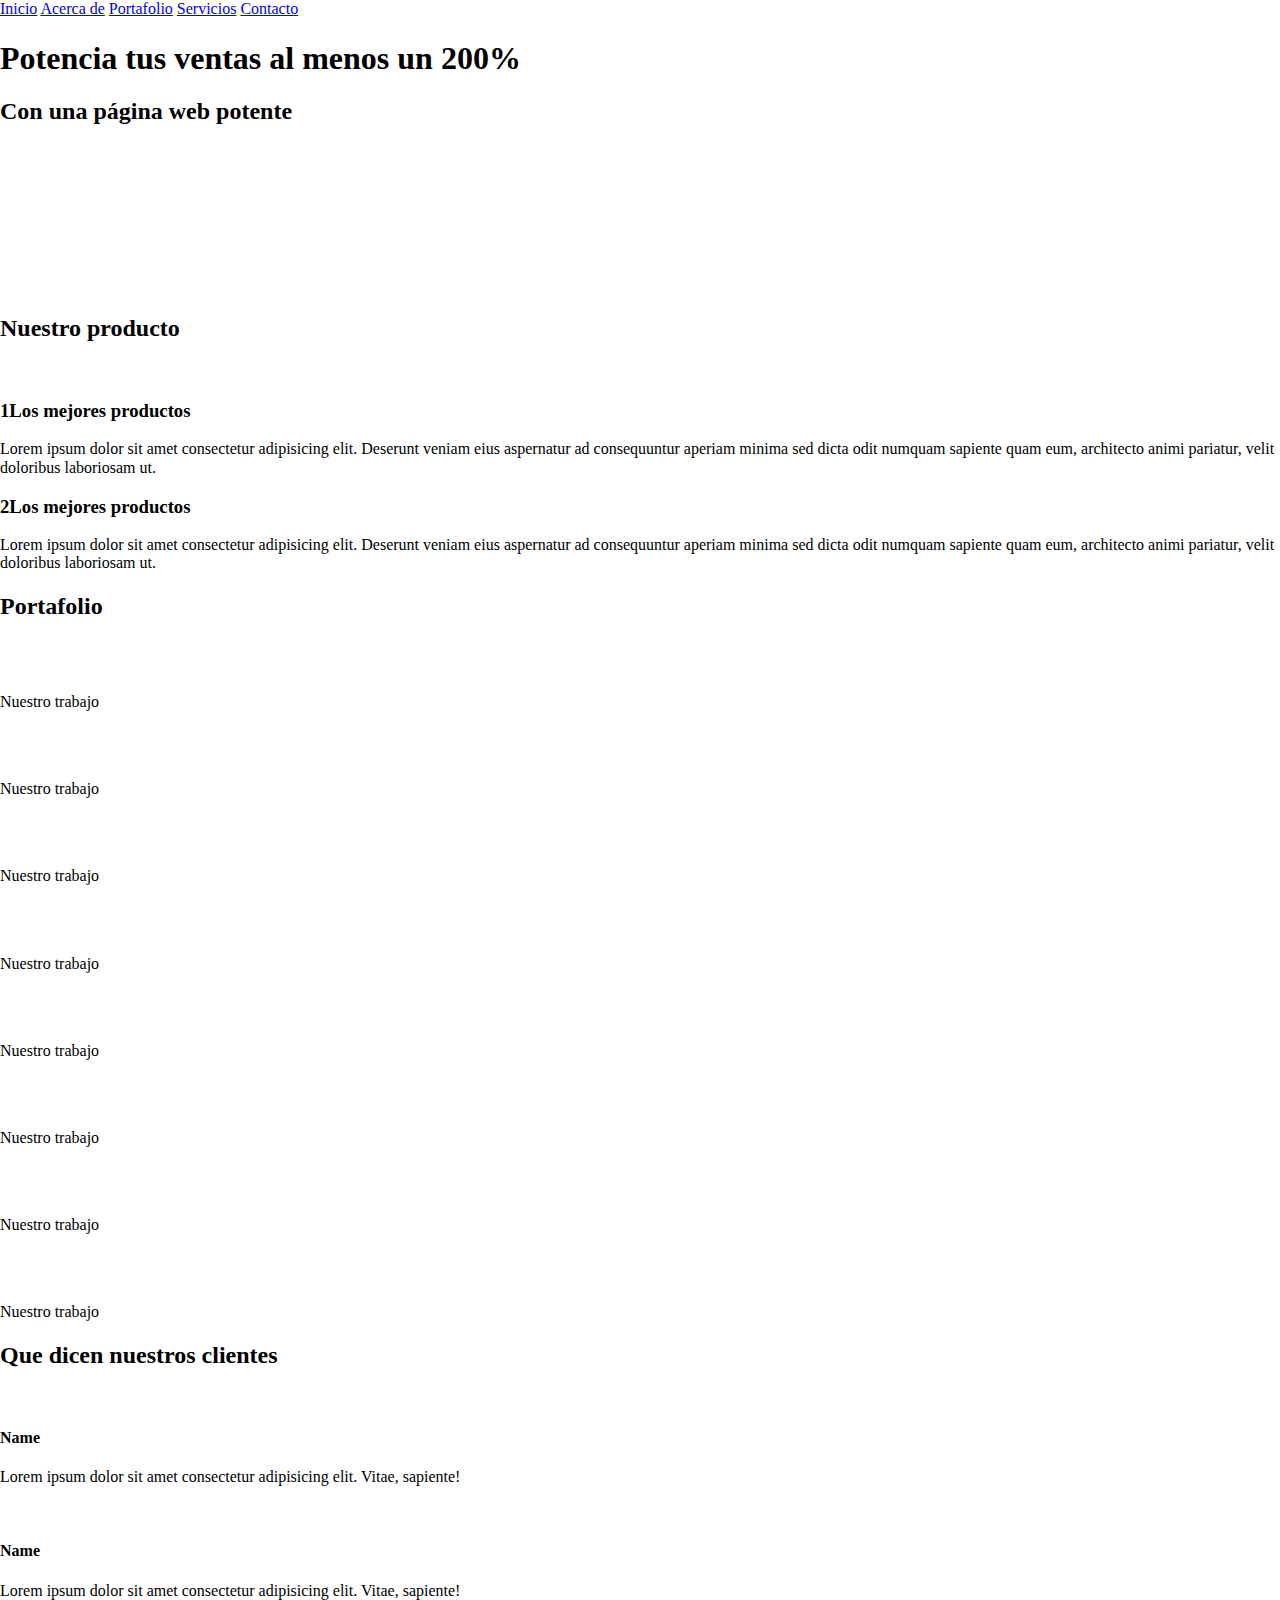
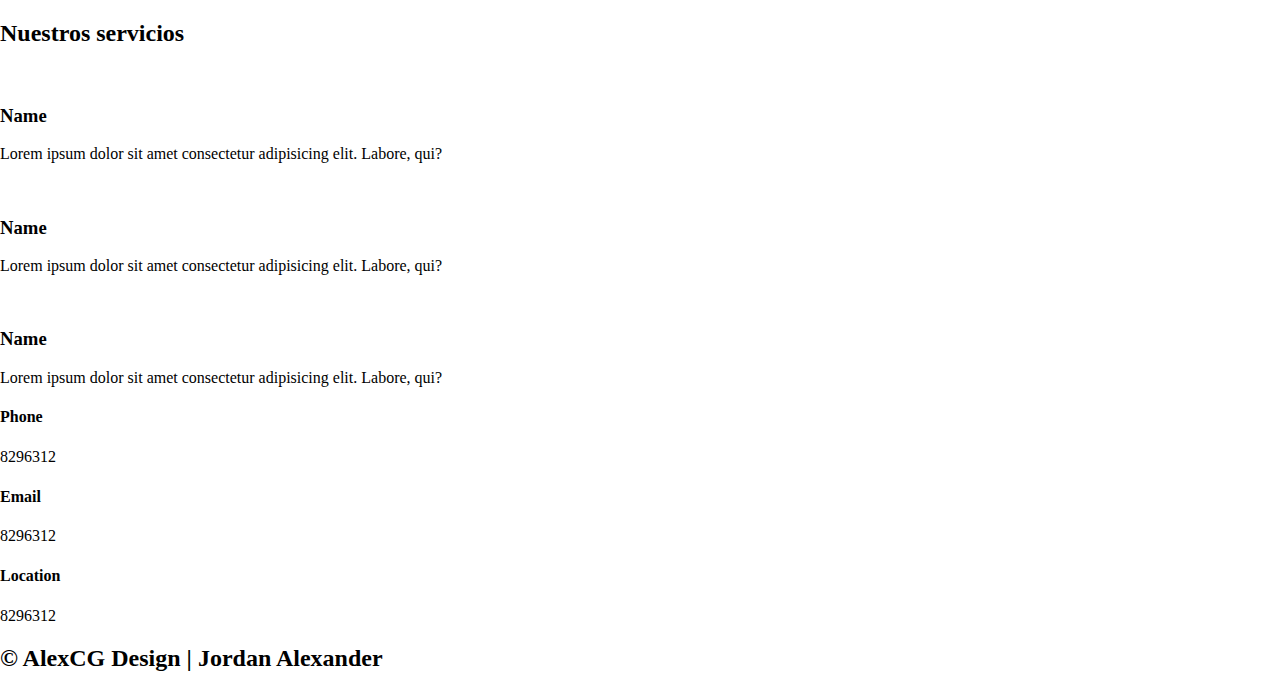
==== Quienes Somos.html @ 65f14343 "Add files via upload" ====
<!DOCTYPE html>
<html lang="es">

<head>
    <meta charset="UTF-8">
    <meta name="viewport" content="width=device-width, initial-scale=1.0">
    <meta http-equiv="X-UA-Compatible" content="ie=edge">
    <title>Página web AlexCG</title>
    <link rel="shortcut icon" href="img/alexcgdesign.png" type="image/x-icon">
    <link rel="stylesheet" href="css/estilos.css">
    <link href="https://fonts.googleapis.com/css?family=Open+Sans:300,400,700,800&display=swap" rel="stylesheet"> 
    <link rel="stylesheet" href="css/normaliza.css">

</head>

<body>
    <header>
        <nav>
            <a href="#">Inicio</a>
            <a href="#">Acerca de</a>
            <a href="#">Portafolio</a>
            <a href="#">Servicios</a>
            <a href="#">Contacto</a>
        </nav>
        <section class="textos-header">
            <h1>Potencia tus ventas al menos un 200%</h1>
            <h2>Con una página web potente</h2>
        </section>
        <div class="wave" style="height: 150px; overflow: hidden;"><svg viewBox="0 0 500 150" preserveAspectRatio="none"
                style="height: 100%; width: 100%;">
                <path d="M0.00,49.98 C150.00,150.00 349.20,-50.00 500.00,49.98 L500.00,150.00 L0.00,150.00 Z"
                    style="stroke: none; fill: #fff;"></path>
            </svg></div>
    </header>
    <main>
        <section class="contenedor sobre-nosotros">
            <h2 class="titulo">Nuestro producto</h2>
            <div class="contenedor-sobre-nosotros">
                <img src="img/im1.svg" alt="" class="imagen-about-us">
                <div class="contenido-textos">
                    <h3><span>1</span>Los mejores productos</h3>
                    <p>Lorem ipsum dolor sit amet consectetur adipisicing elit. Deserunt veniam eius aspernatur ad
                        consequuntur aperiam minima sed dicta odit numquam sapiente quam eum, architecto animi pariatur,
                        velit doloribus laboriosam ut.</p>
                    <h3><span>2</span>Los mejores productos</h3>
                    <p>Lorem ipsum dolor sit amet consectetur adipisicing elit. Deserunt veniam eius aspernatur ad
                        consequuntur aperiam minima sed dicta odit numquam sapiente quam eum, architecto animi pariatur,
                        velit doloribus laboriosam ut.</p>
                </div>
            </div>
        </section>
        <section class="portafolio">
            <div class="contenedor">
                <h2 class="titulo">Portafolio</h2>
                <div class="galeria-port">
                    <div class="imagen-port">
                        <img src="img/img1.jpg" alt="">
                        <div class="hover-galeria">
                            <img src="img/icono1.png" alt="">
                            <p>Nuestro trabajo</p>
                        </div>
                    </div>
                    <div class="imagen-port">
                        <img src="img/img2.jpg" alt="">
                        <div class="hover-galeria">
                            <img src="img/icono1.png" alt="">
                            <p>Nuestro trabajo</p>
                        </div>
                    </div>
                    <div class="imagen-port">
                        <img src="img/img3.jpg" alt="">
                        <div class="hover-galeria">
                            <img src="img/icono1.png" alt="">
                            <p>Nuestro trabajo</p>
                        </div>
                    </div>
                    <div class="imagen-port">
                        <img src="img/img1.jpg" alt="">
                        <div class="hover-galeria">
                            <img src="img/icono1.png" alt="">
                            <p>Nuestro trabajo</p>
                        </div>
                    </div>
                    <div class="imagen-port">
                        <img src="img/img4.jpg" alt="">
                        <div class="hover-galeria">
                            <img src="img/icono1.png" alt="">
                            <p>Nuestro trabajo</p>
                        </div>
                    </div>
                    <div class="imagen-port">
                        <img src="img/img5.jpg" alt="">
                        <div class="hover-galeria">
                            <img src="img/icono1.png" alt="">
                            <p>Nuestro trabajo</p>
                        </div>
                    </div>
                    <div class="imagen-port">
                        <img src="img/img6.jpg" alt="">
                        <div class="hover-galeria">
                            <img src="img/icono1.png" alt="">
                            <p>Nuestro trabajo</p>
                        </div>
                    </div>
                    <div class="imagen-port">
                        <img src="img/img7.jpg" alt="">
                        <div class="hover-galeria">
                            <img src="img/icono1.png" alt="">
                            <p>Nuestro trabajo</p>
                        </div>
                    </div>
                </div>
            </div>
        </section>
        <section class="clientes contenedor">
            <h2 class="titulo">Que dicen nuestros clientes</h2>
            <div class="cards">
                <div class="card">
                    <img src="img/face1.jpg" alt="">
                    <div class="contenido-texto-card">
                        <h4>Name</h4>
                        <p>Lorem ipsum dolor sit amet consectetur adipisicing elit. Vitae, sapiente!</p>
                    </div>
                </div>
                <div class="card">
                    <img src="img/face2.jpg" alt="">
                    <div class="contenido-texto-card">
                        <h4>Name</h4>
                        <p>Lorem ipsum dolor sit amet consectetur adipisicing elit. Vitae, sapiente!</p>
                    </div>
                </div>
            </div>
        </section>
        <section class="about-services">
            <div class="contenedor">
                <h2 class="titulo">Nuestros servicios</h2>
                <div class="servicio-cont">
                    <div class="servicio-ind">
                        <img src="img/ilustracion1.svg" alt="">
                        <h3>Name</h3>
                        <p>Lorem ipsum dolor sit amet consectetur adipisicing elit. Labore, qui?</p>
                    </div>
                    <div class="servicio-ind">
                        <img src="img/ilustracion4.svg" alt="">
                        <h3>Name</h3>
                        <p>Lorem ipsum dolor sit amet consectetur adipisicing elit. Labore, qui?</p>
                    </div>
                    <div class="servicio-ind">
                        <img src="img/ilustracion3.svg" alt="">
                        <h3>Name</h3>
                        <p>Lorem ipsum dolor sit amet consectetur adipisicing elit. Labore, qui?</p>
                    </div>
                </div>
            </div>
        </section>
    </main>
    <footer>
        <div class="contenedor-footer">
            <div class="content-foo">
                <h4>Phone</h4>
                <p>8296312</p>
            </div>
            <div class="content-foo">
                <h4>Email</h4>
                <p>8296312</p>
            </div>
            <div class="content-foo">
                <h4>Location</h4>
                <p>8296312</p>
            </div>
        </div>
        <h2 class="titulo-final">&copy; AlexCG Design | Jordan Alexander</h2>
    </footer>
</body>

</html>
---- css/normaliza.css ----
/*! normalize.css v8.0.1 | MIT License | github.com/necolas/normalize.css */


/**
 * 1. Corrige la line height en todos los navegadores.
 * 2. Previene ajustes de tamaño de letra con el cambio de orientacion en IOS.
 */
 html {
    line-height: 1.15; /* 1 */
    -webkit-text-size-adjust: 100%; /* 2 */
  }
  
  
  /* Sections
     ========================================================================== */
  
  /**
   * Remove the margin in all browsers.
   */
  
  body {
    margin: 0;
  }
  
  /**
   * Render the `main` element consistently in IE.
   */
  
  main {
    display: block;
  }
  
  /**
   * Correct the font size and margin on `h1` elements within `section` and
   * `article` contexts in Chrome, Firefox, and Safari.
   */
  
  h1 {
    font-size: 2em;
    margin: 0.67em 0;
  }
  
  /* Grouping content
     ========================================================================== */
  
  /**
   * 1. Add the correct box sizing in Firefox.
   * 2. Show the overflow in Edge and IE.
   */
  
  hr {
    box-sizing: content-box; /* 1 */
    height: 0; /* 1 */
    overflow: visible; /* 2 */
  }
  
  /**
   * 1. Correct the inheritance and scaling of font size in all browsers.
   * 2. Correct the odd `em` font sizing in all browsers.
   */
  
  pre {
    font-family: monospace, monospace; /* 1 */
    font-size: 1em; /* 2 */
  }
  
  /* Text-level semantics
     ========================================================================== */
  
  /**
   * Remove the gray background on active links in IE 10.
   */
  
  a {
    background-color: transparent;
  }
  
  /**
   * 1. Remove the bottom border in Chrome 57-
   * 2. Add the correct text decoration in Chrome, Edge, IE, Opera, and Safari.
   */
  
  abbr[title] {
    border-bottom: none; /* 1 */
    text-decoration: underline; /* 2 */
    text-decoration: underline dotted; /* 2 */
  }
  
  /**
   * Add the correct font weight in Chrome, Edge, and Safari.
   */
  
  b,
  strong {
    font-weight: bolder;
  }
  
  /**
   * 1. Correct the inheritance and scaling of font size in all browsers.
   * 2. Correct the odd `em` font sizing in all browsers.
   */
  
  code,
  kbd,
  samp {
    font-family: monospace, monospace; /* 1 */
    font-size: 1em; /* 2 */
  }
  
  /**
   * Add the correct font size in all browsers.
   */
  
  small {
    font-size: 80%;
  }
  
  /**
   * Prevent `sub` and `sup` elements from affecting the line height in
   * all browsers.
   */
  
  sub,
  sup {
    font-size: 75%;
    line-height: 0;
    position: relative;
    vertical-align: baseline;
  }
  
  sub {
    bottom: -0.25em;
  }
  
  sup {
    top: -0.5em;
  }
  
  /* Embedded content
     ========================================================================== */
  
  /**
   * Remove the border on images inside links in IE 10.
   */
  
  img {
    border-style: none;
  }
  
  /* Forms
     ========================================================================== */
  
  /**
   * 1. Change the font styles in all browsers.
   * 2. Remove the margin in Firefox and Safari.
   */
  
  button,
  input,
  optgroup,
  select,
  textarea {
    font-family: inherit; /* 1 */
    font-size: 100%; /* 1 */
    line-height: 1.15; /* 1 */
    margin: 0; /* 2 */
  }
  
  /**
   * Show the overflow in IE.
   * 1. Show the overflow in Edge.
   */
  
  button,
  input { /* 1 */
    overflow: visible;
  }
  
  /**
   * Remove the inheritance of text transform in Edge, Firefox, and IE.
   * 1. Remove the inheritance of text transform in Firefox.
   */
  
  button,
  select { /* 1 */
    text-transform: none;
  }
  
  /**
   * Correct the inability to style clickable types in iOS and Safari.
   */
  
  button,
  [type="button"],
  [type="reset"],
  [type="submit"] {
    -webkit-appearance: button;
  }
  
  /**
   * Remove the inner border and padding in Firefox.
   */
  
  button::-moz-focus-inner,
  [type="button"]::-moz-focus-inner,
  [type="reset"]::-moz-focus-inner,
  [type="submit"]::-moz-focus-inner {
    border-style: none;
    padding: 0;
  }
  
  /**
   * Restore the focus styles unset by the previous rule.
   */
  
  button:-moz-focusring,
  [type="button"]:-moz-focusring,
  [type="reset"]:-moz-focusring,
  [type="submit"]:-moz-focusring {
    outline: 1px dotted ButtonText;
  }
  
  /**
   * Correct the padding in Firefox.
   */
  
  fieldset {
    padding: 0.35em 0.75em 0.625em;
  }
  
  /**
   * 1. Correct the text wrapping in Edge and IE.
   * 2. Correct the color inheritance from `fieldset` elements in IE.
   * 3. Remove the padding so developers are not caught out when they zero out
   *    `fieldset` elements in all browsers.
   */
  
  legend {
    box-sizing: border-box; /* 1 */
    color: inherit; /* 2 */
    display: table; /* 1 */
    max-width: 100%; /* 1 */
    padding: 0; /* 3 */
    white-space: normal; /* 1 */
  }
  
  /**
   * Add the correct vertical alignment in Chrome, Firefox, and Opera.
   */
  
  progress {
    vertical-align: baseline;
  }
  
  /**
   * Remove the default vertical scrollbar in IE 10+.
   */
  
  textarea {
    overflow: auto;
  }
  
  /**
   * 1. Add the correct box sizing in IE 10.
   * 2. Remove the padding in IE 10.
   */
  
  [type="checkbox"],
  [type="radio"] {
    box-sizing: border-box; /* 1 */
    padding: 0; /* 2 */
  }
  
  /**
   * Correct the cursor style of increment and decrement buttons in Chrome.
   */
  
  [type="number"]::-webkit-inner-spin-button,
  [type="number"]::-webkit-outer-spin-button {
    height: auto;
  }
  
  /**
   * 1. Correct the odd appearance in Chrome and Safari.
   * 2. Correct the outline style in Safari.
   */
  
  [type="search"] {
    -webkit-appearance: textfield; /* 1 */
    outline-offset: -2px; /* 2 */
  }
  
  /**
   * Remove the inner padding in Chrome and Safari on macOS.
   */
  
  [type="search"]::-webkit-search-decoration {
    -webkit-appearance: none;
  }
  
  /**
   * 1. Correct the inability to style clickable types in iOS and Safari.
   * 2. Change font properties to `inherit` in Safari.
   */
  
  ::-webkit-file-upload-button {
    -webkit-appearance: button; /* 1 */
    font: inherit; /* 2 */
  }
  
  /* Interactive
     ========================================================================== */
  
  /*
   * Add the correct display in Edge, IE 10+, and Firefox.
   */
  
  details {
    display: block;
  }
  
  /*
   * Add the correct display in all browsers.
   */
  
  summary {
    display: list-item;
  }
  
  /* Misc
     ========================================================================== */
  
  /**
   * Add the correct display in IE 10+.
   */
  
  template {
    display: none;
  }
  
  /**
   * Add the correct display in IE 10.
   */
  
  [hidden] {
    display: none;
  }
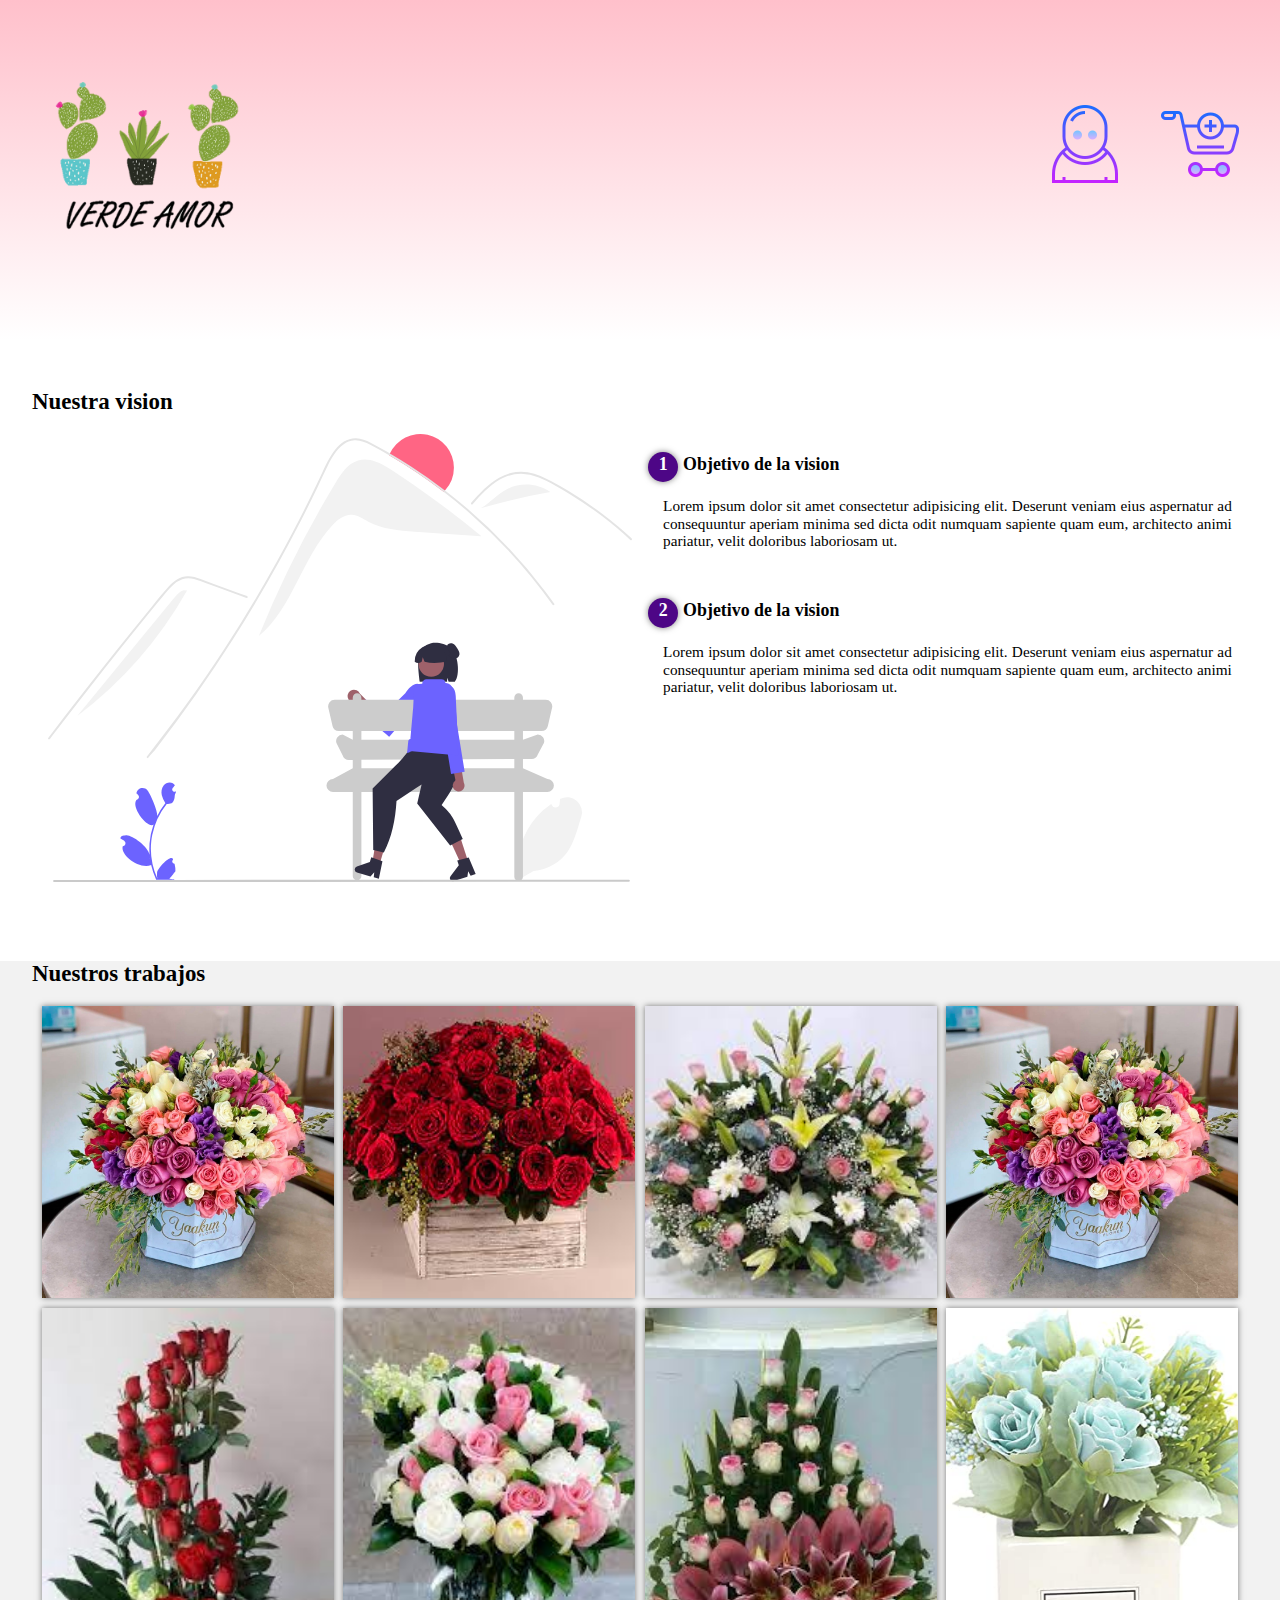
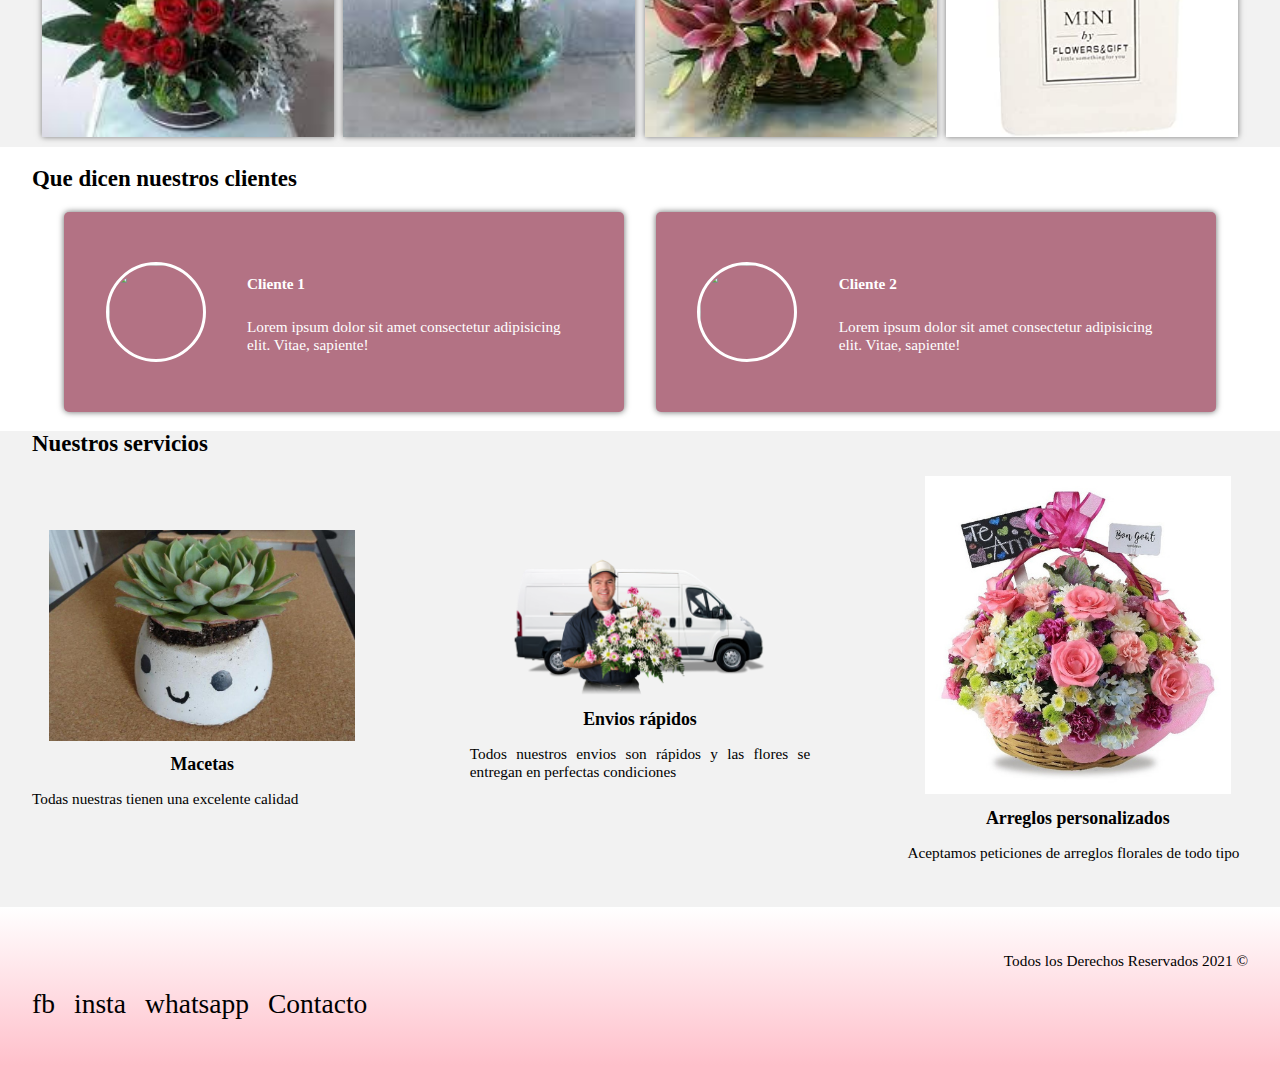
==== commit 62c1c0e6: "Add files via upload" ====
--- a/Quienes Somos.html
+++ b/Quienes Somos.html
@@ -1,48 +1,58 @@
 <!DOCTYPE html>
 <html lang="es">
-
 <head>
-    <meta charset="UTF-8">
-    <meta name="viewport" content="width=device-width, initial-scale=1.0">
-    <meta http-equiv="X-UA-Compatible" content="ie=edge">
-    <title>Página web AlexCG</title>
-    <link rel="shortcut icon" href="img/alexcgdesign.png" type="image/x-icon">
-    <link rel="stylesheet" href="css/estilos.css">
-    <link href="https://fonts.googleapis.com/css?family=Open+Sans:300,400,700,800&display=swap" rel="stylesheet"> 
-    <link rel="stylesheet" href="css/normaliza.css">
+	<meta charset="UTF-8">
+	<meta name="viewport" content="width=device-width, initial-scale=1.0">
+	<title>Quienes Somos</title>
+	<link rel="stylesheet" href="css/normaliza.css">
+    <link rel="stylesheet" href="css/QuienesSomos.css">
 
 </head>
+<body>
+	<!-- HEADER </!-->
+	<header class="site-header">
+        <div class="contenedor contenido-header">
+            <div class="barra">
+            	<!-- MENU PARA CELULARES </!-->
+                <div class="mobile-menu">
+                    <a href="#">
+                        <img src="img/barras.svg" class="img-fiveteen-p" alt="Icono Menu">
+                    </a>
+                </div>
 
-<body>
-    <header>
-        <nav>
-            <a href="#">Inicio</a>
-            <a href="#">Acerca de</a>
-            <a href="#">Portafolio</a>
-            <a href="#">Servicios</a>
-            <a href="#">Contacto</a>
-        </nav>
-        <section class="textos-header">
-            <h1>Potencia tus ventas al menos un 200%</h1>
-            <h2>Con una página web potente</h2>
-        </section>
-        <div class="wave" style="height: 150px; overflow: hidden;"><svg viewBox="0 0 500 150" preserveAspectRatio="none"
-                style="height: 100%; width: 100%;">
-                <path d="M0.00,49.98 C150.00,150.00 349.20,-50.00 500.00,49.98 L500.00,150.00 L0.00,150.00 Z"
-                    style="stroke: none; fill: #fff;"></path>
-            </svg></div>
+                <div class="logo-mobile">
+                	<a href="#" >
+                	    <img src="img/logo.png" class="img-fiveteen" alt="Logotipo">
+                	</a>
+                </div>
+	        
+
+                <nav id="navegacion" class="navegacion">
+                    <a href="#">
+                    	<img src="img/perfil.png" class="img-custom-p" alt="perfil">
+                	</a>
+                    <a href="#">
+                        <img src="img/carrito.png" class="img-custom-p" alt="carrito">
+                    </a>
+                </nav>
+
+            </div>
+        </div> 
     </header>
+
+    <!-- AQUI VA LO DE LA PAGINA </!-->
+
     <main>
         <section class="contenedor sobre-nosotros">
-            <h2 class="titulo">Nuestro producto</h2>
+            <h2 class="titulo">Nuestra vision </h2>
             <div class="contenedor-sobre-nosotros">
                 <img src="img/im1.svg" alt="" class="imagen-about-us">
                 <div class="contenido-textos">
-                    <h3><span>1</span>Los mejores productos</h3>
+                    <h3><span>1</span>Objetivo de la vision</h3>
                     <p>Lorem ipsum dolor sit amet consectetur adipisicing elit. Deserunt veniam eius aspernatur ad
                         consequuntur aperiam minima sed dicta odit numquam sapiente quam eum, architecto animi pariatur,
                         velit doloribus laboriosam ut.</p>
-                    <h3><span>2</span>Los mejores productos</h3>
+                    <h3><span>2</span>Objetivo de la vision</h3>
                     <p>Lorem ipsum dolor sit amet consectetur adipisicing elit. Deserunt veniam eius aspernatur ad
                         consequuntur aperiam minima sed dicta odit numquam sapiente quam eum, architecto animi pariatur,
                         velit doloribus laboriosam ut.</p>
@@ -51,7 +61,7 @@
         </section>
         <section class="portafolio">
             <div class="contenedor">
-                <h2 class="titulo">Portafolio</h2>
+                <h2 class="titulo">Nuestros trabajos</h2>
                 <div class="galeria-port">
                     <div class="imagen-port">
                         <img src="img/img1.jpg" alt="">
@@ -118,14 +128,14 @@
                 <div class="card">
                     <img src="img/face1.jpg" alt="">
                     <div class="contenido-texto-card">
-                        <h4>Name</h4>
+                        <h4>Cliente 1</h4>
                         <p>Lorem ipsum dolor sit amet consectetur adipisicing elit. Vitae, sapiente!</p>
                     </div>
                 </div>
                 <div class="card">
                     <img src="img/face2.jpg" alt="">
                     <div class="contenido-texto-card">
-                        <h4>Name</h4>
+                        <h4>Cliente 2</h4>
                         <p>Lorem ipsum dolor sit amet consectetur adipisicing elit. Vitae, sapiente!</p>
                     </div>
                 </div>
@@ -136,41 +146,36 @@
                 <h2 class="titulo">Nuestros servicios</h2>
                 <div class="servicio-cont">
                     <div class="servicio-ind">
-                        <img src="img/ilustracion1.svg" alt="">
-                        <h3>Name</h3>
-                        <p>Lorem ipsum dolor sit amet consectetur adipisicing elit. Labore, qui?</p>
+                        <img src="img/maceta.jpg" alt="">
+                        <h3>Macetas</h3>
+                        <p>Todas nuestras tienen una excelente calidad</p>
                     </div>
                     <div class="servicio-ind">
-                        <img src="img/ilustracion4.svg" alt="">
-                        <h3>Name</h3>
-                        <p>Lorem ipsum dolor sit amet consectetur adipisicing elit. Labore, qui?</p>
+                        <img src="img/envio.png" alt="">
+                        <h3>Envios rápidos</h3>
+                        <p>Todos nuestros envios son rápidos y las flores se entregan en perfectas condiciones  </p>
                     </div>
                     <div class="servicio-ind">
-                        <img src="img/ilustracion3.svg" alt="">
-                        <h3>Name</h3>
-                        <p>Lorem ipsum dolor sit amet consectetur adipisicing elit. Labore, qui?</p>
+                        <img src="img/arreglo.jpg" alt="">
+                        <h3>Arreglos personalizados </h3>
+                        <p>Aceptamos peticiones de arreglos florales de todo tipo</p>
                     </div>
                 </div>
             </div>
         </section>
     </main>
-    <footer>
-        <div class="contenedor-footer">
-            <div class="content-foo">
-                <h4>Phone</h4>
-                <p>8296312</p>
-            </div>
-            <div class="content-foo">
-                <h4>Email</h4>
-                <p>8296312</p>
-            </div>
-            <div class="content-foo">
-                <h4>Location</h4>
-                <p>8296312</p>
-            </div>
+
+    <!-- FOOTER </!-->
+     <footer class="site-footer seccion">
+        <div class="contenedor contenedor-footer">
+            <nav class="navegacion">
+                <a href="nosotros.html">fb</a>
+                <a href="anuncios.html">insta</a>
+                <a href="blog.html">whatsapp</a>
+                <a href="contacto.html">Contacto</a>
+            </nav>
+            <p class="copyright">Todos los Derechos Reservados 2021 &copy; </p>
         </div>
-        <h2 class="titulo-final">&copy; AlexCG Design | Jordan Alexander</h2>
     </footer>
 </body>
-
 </html>--- a/css/QuienesSomos.css
+++ b/css/QuienesSomos.css
@@ -0,0 +1,322 @@
+/* ESTILOS GENERALES */
+html {
+    box-sizing: border-box;
+    font-size: 95.5%; /** Reset para REMS - 62.5% = 10px de 16px **/
+}
+*, *:before, *:after {
+    box-sizing: inherit;
+}
+
+.site-header {
+    background: linear-gradient(to bottom, pink, white);
+    padding: 1rem 0 3rem 0;
+}
+
+.contenedor {
+    width: 95%;
+    max-width: 120rem; /** = 1200px; **/
+    margin: 0 auto;
+}
+
+.centrar-texto {
+    text-align: center;
+}
+
+.img-fiveteen-p{
+    max-width: 2rem;
+}
+
+.img-fiveteen{
+    max-width: 15rem;
+}
+
+
+
+
+
+
+/* ESTILOS PARA EL HEADER */
+.contenido-header {
+    height: 100%;
+    display: flex;
+    flex-direction: column;
+    justify-content: space-between;
+    text-align: center;
+}
+@media (min-width: 768px) {
+    .contenido-header{
+        text-align: left;
+        height: 100%;
+         
+    }
+}
+
+.barra {
+    padding-top: 3rem;
+    display: flex;
+}
+@media (min-width: 768px) {
+    .barra {
+        display: flex;
+        justify-content: space-between;
+        align-items:;
+    }
+}
+
+
+.mobile-menu img {
+    width: 5rem;
+}
+
+@media (min-width: 768px) {
+    .mobile-menu {
+        display: none;
+    }
+}
+
+.logo-mobile{
+    margin-left: auto;
+    margin-right: auto;
+
+}
+@media (min-width: 768px) {
+    .logo-mobile{
+        margin-left: 0;
+        margin-right: 0 ;
+    }
+}
+/** Navegacion **/
+.navegacion a {
+    color: #ffffff;
+    text-decoration: none;
+    font-size: 2.2rem;
+    display: block;
+}
+@media (min-width: 768px) {
+    .navegacion a {
+        display: inline-block;
+        font-size: 1.8rem; /** = 18px **/
+        margin-right: 1rem;
+        margin-top: 2.3rem;
+
+    }
+    .navegacion a:last-of-type {
+        margin: 0;
+    }
+}
+.navegacion a:hover {
+    color: #71B100;
+}
+
+.navegacion:target {
+    display: block;
+}
+.navegacion {
+    display: none;
+}
+
+@media (min-width: 768px) {
+    .navegacion {
+        display: block;
+
+    }
+}
+
+/* About us */
+
+main .sobre-nosotros{
+    padding: 30px 0 60px 0;
+}
+.contenedor-sobre-nosotros{
+    display: flex;
+    justify-content: space-evenly;
+}
+
+.imagen-about-us{
+    width: 48%;
+}
+
+.sobre-nosotros .contenido-textos{
+    width: 48%;
+}
+
+.contenido-textos h3{
+    margin-bottom: 15px;
+}
+
+.contenido-textos h3 span{
+    background: #4d0686;
+    color: #fff;
+    border-radius: 50%;
+    display: inline-block;
+    text-align: center;
+    width: 30px;
+    height: 30px;
+    padding: 2px;
+    box-shadow: 0 0 6px 0 rgba(0, 0, 0, .5);
+    margin-right: 5px;
+}
+
+.contenido-textos p{
+    padding: 0px 0px 30px 15px;
+    font-weight: 300;
+    text-align: justify;
+}
+
+
+/* Galeria */
+
+
+.portafolio{
+    background: #f2f2f2;
+}
+
+.galeria-port{
+    display: flex;
+    justify-content: space-evenly;
+    flex-wrap: wrap;
+}
+
+.imagen-port{
+    width: 24%;
+    margin-bottom: 10px;
+    overflow: hidden;
+    position: relative;
+    cursor: pointer;
+    box-shadow: 0 0 6px 0 rgba(0, 0, 0, .5);
+}
+
+.imagen-port > img{
+    width: 100%;
+    height: 100%;
+    object-fit: cover;
+    display: block;
+}
+
+.hover-galeria{
+    position: absolute;
+    width: 100%;
+    height: 100%;
+    top: 0;
+    transform: scale(0);
+    background: hsla(273,91%,27%, 0.7);
+    transition: transform .5s;
+    display: flex;
+    justify-content: center;
+    align-items: center;
+    flex-direction: column;
+}
+
+.hover-galeria img{
+    width: 50px;
+}
+
+.hover-galeria p{
+    color: #fff;
+}
+
+.imagen-port:hover .hover-galeria{
+    transform: scale(1);
+}
+
+/* Clients */
+
+.cards{
+    display: flex;
+    justify-content: space-evenly;
+}
+
+.cards .card{
+    background: #b37284;
+    display: flex;
+    width: 46%;
+    height: 200px;
+    align-items: center;
+    justify-content: space-evenly;
+    border-radius: 5px;
+    box-shadow: 0 0 6px 0 rgba(0, 0, 0, 0.6);
+}
+
+.cards .card img{
+    width: 100px;
+    height: 100px;
+    object-fit: cover;
+    border: 3px solid #fff;
+    border-radius: 50%;
+    display: block;
+}
+
+.cards .card > .contenido-texto-card{
+    width: 60%;
+    color: #fff;
+}
+
+.cards .card > .contenido-texto-card p{
+    font-weight: 300;
+    padding-top: 5px;
+}
+
+/*  Our team */
+
+.about-services{
+    background: #f2f2f2;
+    padding-bottom: 30px;
+}
+
+
+.servicio-cont{
+    display:flex;
+    justify-content: space-between;
+    align-items: center;
+}
+
+.servicio-ind{
+    width: 28%;
+    text-align: center;
+}
+
+.servicio-ind img{
+    width: 90%;
+}
+
+.servicio-ind h3{
+    margin: 10px 0;
+}
+
+.servicio-ind p{
+    font-weight: 300;
+    text-align: justify;
+}
+
+
+
+/*   Estilos para el footer   */
+
+.site-footer {
+    background: linear-gradient(to bottom, white, pink);
+    margin: 0;
+}
+.contenedor-footer {
+    padding: 3rem 0;
+    text-align: center;
+}
+@media (min-width: 768px) {
+    .contenedor-footer {
+        display: flex;
+        justify-content: space-between;
+    }
+}
+
+@media (min-width: 768px) {
+    .site-footer nav {
+        display: block;
+    }
+    .site-footer nav a{
+        color: #000000;
+    }
+}
+
+.copyright {
+    margin: 0;
+    color: #000000;
+}